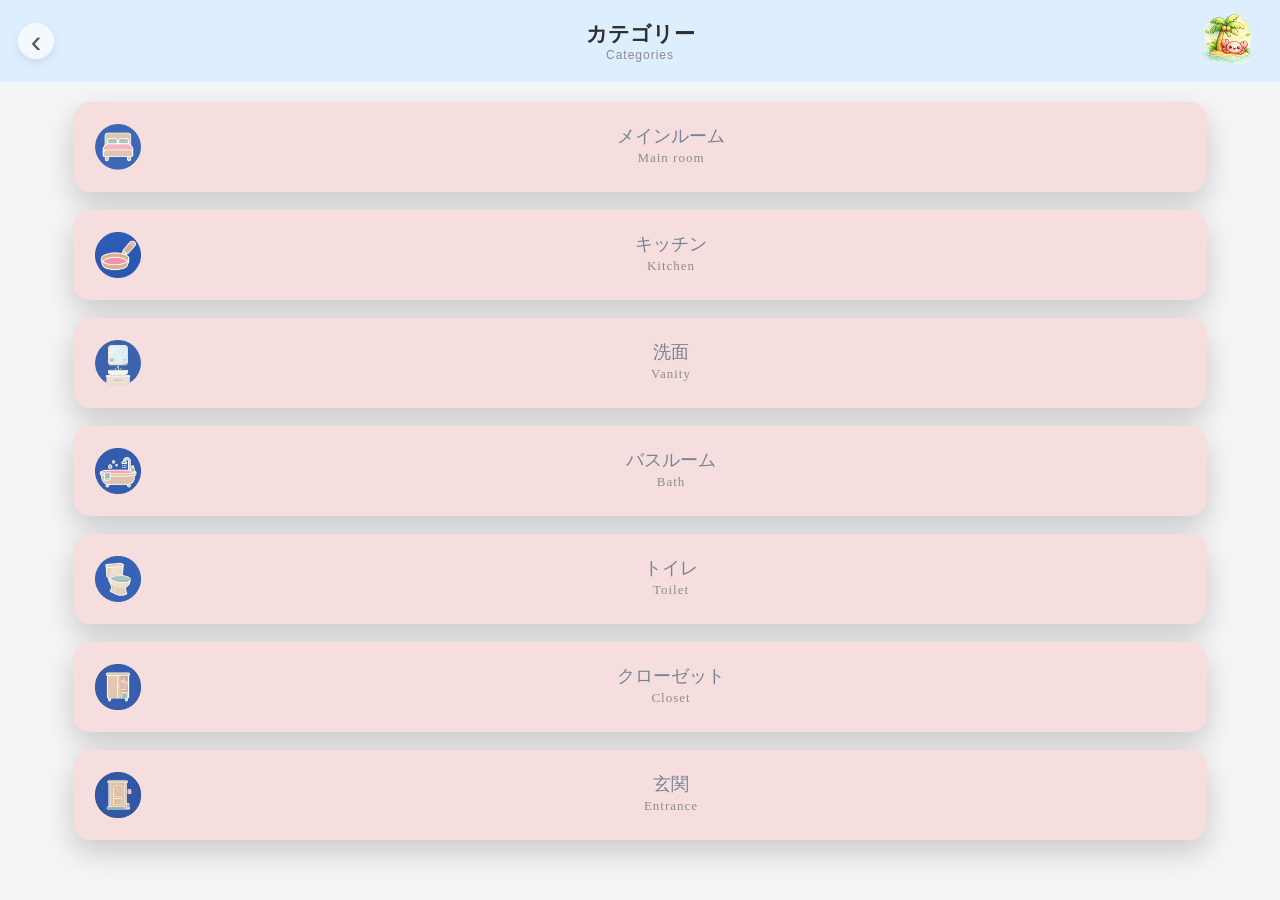
==== category.html @ a0253316 "category.html を更新" ====
<!DOCTYPE html>
<html lang="ja">

<head>
<meta charset="UTF-8">
<meta name="viewport" content="width=device-width, initial-scale=1.0">
<title>Anri App</title>

<link rel="stylesheet" href="style.css">

</head>

<body>

<header class="app-header">
  
  <a href="index.html" class="header-back" aria-label="号室選択へ戻る">‹</a>

  <div class="header-text">

    <h1 class="header-ja">カテゴリー</h1>

    <p class="header-en">Categories</p>

  </div>

  <img src="images/crab.png" class="header-crab">

</header>

<main class="main-content">
  <div class="category-top-floating-icons">
  <img src="images/room-plate-1.png" class="top-floating-icon top-floating-left" alt="">
  <img src="images/room-plate-2.png" class="top-floating-icon top-floating-right" alt="">
</div>
  <section class="category-list category-list-7">
<a class="card room-card" href="swipe.html?room=3&cat=main">

  <img src="images/main-room-icon.png" class="room-icon category-icon">

  <div class="room-text">

    <div class="room-ja" id="mainRoom-ja">メインルーム</div>

    <div class="room-en">Main room</div>

  </div>

</a>

<a class="card room-card" href="#">

  <img src="images/kitchen-icon.png" class="room-icon category-icon">

  <div class="room-text">

    <div class="room-ja" id="kitchen-ja">キッチン</div>

    <div class="room-en">Kitchen</div>

  </div>

</a>

<a class="card room-card" href="#">

  <img src="images/vanity-icon.png" class="room-icon category-icon">

  <div class="room-text">

    <div class="room-ja" id="vanity-ja">洗面</div>

    <div class="room-en">Vanity</div>

  </div>

</a>

<a class="card room-card" href="#">

  <img src="images/bath-icon.png" class="room-icon category-icon">

  <div class="room-text">

    <div class="room-ja" id="bath-ja">バスルーム</div>

<div class="room-en">Bath</div>

  </div>

</a>

<a class="card room-card" href="#">

  <img src="images/toilet-icon.png" class="room-icon category-icon">

  <div class="room-text">

    <div class="room-ja" id="toilet-ja">トイレ</div>

<div class="room-en">Toilet</div>

  </div>

</a>

<a class="card room-card" href="#">

  <img src="images/closet-icon.png" class="room-icon category-icon">

  <div class="room-text">

    <div class="room-ja" id="closet-ja">クローゼット</div>

<div class="room-en">Closet</div>

  </div>

</a>

<a class="card room-card" href="#">

  <img src="images/entrance-icon.png" class="room-icon category-icon">

  <div class="room-text">

    <div class="room-ja" id="entrance-ja">玄関</div>

<div class="room-en">Entrance</div>

  </div>

</a>
</section>
<section class="category-list category-list-14" hidden>

  <div class="category-column category-column-left">
<a class="card room-card category-card-small" href="#">
  <img src="images/main-room-icon.png" class="room-icon category-icon category-icon-small">
  <div class="room-text">
    <div class="room-ja" data-i18n="mainRoom">メインルーム</div>
    <div class="room-en"> Main Room</div>
  </div>
</a>

<a class="card room-card category-card-small" href="#">
  <img src="images/kitchen-icon.png" class="room-icon category-icon category-icon-small">
  <div class="room-text">
    <div class="room-ja" data-i18n="kitchen">キッチン</div>
    <div class="room-en">Kitchen</div>
  </div>
</a>

<a class="card room-card category-card-small" href="#">
  <img src="images/vanity-icon.png" class="room-icon category-icon category-icon-small">
  <div class="room-text">
    <div class="room-ja" data-i18n="vanity">洗面</div>
    <div class="room-en">Vanity</div>
  </div>
</a>

<a class="card room-card category-card-small" href="#">
  <img src="images/bath-icon.png" class="room-icon category-icon category-icon-small">
  <div class="room-text">
    <div class="room-ja" data-i18n="bath">バスルーム</div>
    <div class="room-en">Bath</div>
  </div>
</a>

<a class="card room-card category-card-small" href="#">
  <img src="images/toilet-icon.png" class="room-icon category-icon category-icon-small">
  <div class="room-text">
    <div class="room-ja" data-i18n="toilet">トイレ</div>
    <div class="room-en">Toilet</div>
  </div>
</a>

<a class="card room-card category-card-small" href="#">
  <img src="images/closet-icon.png" class="room-icon category-icon category-icon-small">
  <div class="room-text">
    <div class="room-ja" data-i18n="closet">クローゼット</div>
    <div class="room-en">Closet</div>
  </div>
</a>

<a class="card room-card category-card-small" href="#">
  <img src="images/entrance-icon.png" class="room-icon category-icon category-icon-small">
  <div class="room-text">
    <div class="room-ja" data-i18n="entrance">玄関</div>
    <div class="room-en">Entrance</div>
  </div>
</a>
  </div>

  <div class="category-column category-column-right">
<a class="card room-card category-card-small" href="#">
  <img src="images/main-room-icon.png" class="room-icon category-icon category-icon-small">
  <div class="room-text">
    <div class="room-ja" data-i18n="mainRoom">メインルーム</div>
    <div class="room-en">Main room</div>
  </div>
</a>

<a class="card room-card category-card-small" href="#">
  <img src="images/kitchen-icon.png" class="room-icon category-icon category-icon-small">
  <div class="room-text">
    <div class="room-ja">キッチン</div>
    <div class="room-en">Kitchen</div>
  </div>
</a>

<a class="card room-card category-card-small" href="#">
  <img src="images/vanity-icon.png" class="room-icon category-icon category-icon-small">
  <div class="room-text">
    <div class="room-ja">洗面</div>
    <div class="room-en">Vanity</div>
  </div>
</a>

<a class="card room-card category-card-small" href="#">
  <img src="images/bath-icon.png" class="room-icon category-icon category-icon-small">
  <div class="room-text">
    <div class="room-ja">バスルーム</div>
    <div class="room-en">Bath</div>
  </div>
</a>

<a class="card room-card category-card-small" href="#">
  <img src="images/toilet-icon.png" class="room-icon category-icon category-icon-small">
  <div class="room-text">
    <div class="room-ja">トイレ</div>
    <div class="room-en">Toilet</div>
  </div>
</a>

<a class="card room-card category-card-small" href="#">
  <img src="images/closet-icon.png" class="room-icon category-icon category-icon-small">
  <div class="room-text">
    <div class="room-ja">クローゼット</div>
    <div class="room-en">Closet</div>
  </div>
</a>

<a class="card room-card category-card-small" href="#">
  <img src="images/entrance-icon.png" class="room-icon category-icon category-icon-small">
  <div class="room-text">
    <div class="room-ja">玄関</div>
    <div class="room-en">Entrance</div>
  </div>
</a>
  </div>

</section>

</main>

<script src="language.js"></script>

<script>
  const params = new URLSearchParams(window.location.search);
  const room = params.get("room");
  const languageCodes = {
  ja: "JP",
  en: "EN",
  es: "ES",
  ko: "KO",
  zh: "ZH"
};

const savedLanguage = localStorage.getItem("selectedLanguage") || "ja";
const t = translations[languageCodes[savedLanguage]];
document.getElementById("mainRoom-ja").textContent = t.mainRoom;
document.getElementById("kitchen-ja").textContent = t.kitchen;
document.getElementById("vanity-ja").textContent = t.vanity;
document.getElementById("bath-ja").textContent = t.bath;
document.getElementById("toilet-ja").textContent = t.toilet;
document.getElementById("closet-ja").textContent = t.closet;
document.getElementById("entrance-ja").textContent = t.entrance;
  const list7 = document.querySelector(".category-list-7");
  const list14 = document.querySelector(".category-list-14");

  const fourteenRooms = ["12", "56", "78", "910_54", "910_32"];

  if (fourteenRooms.includes(room)) {

    list7.hidden = true;

    list14.hidden = false;

  } else {

    list7.hidden = false;

    list14.hidden = true;

  }

  const roomPlateIcons = {

    "12": ["images/room-plate-1.png", "images/room-plate-2.png"],

    "56": ["images/room-plate-5.png", "images/room-plate-6.png"],

    "78": ["images/room-plate-7.png", "images/room-plate-8.png"],

    "910_54": ["images/room-plate-9.png", "images/room-plate-10.png"],

    "910_32": ["images/room-plate-9.png", "images/room-plate-10.png"]

  };

  const icons = roomPlateIcons[room];

  const leftIcon = document.querySelector(".top-floating-left");

  const rightIcon = document.querySelector(".top-floating-right");

  if (icons && leftIcon && rightIcon) {

    leftIcon.src = icons[0];

    rightIcon.src = icons[1];
     }
    const categoryKeys = [
  "main",
  "kitchen",
  "vanity",
  "bath",
  "toilet",
  "closet",
  "entrance"
];

document.querySelectorAll(".category-list-7 .room-card").forEach((card, index) => {
  const cat = categoryKeys[index];

  if (room && cat) {
    card.href = `swipe.html?room=${room}&unit=${room}&cat=${cat}`;
  }
});

const roomUnits = {
  "12": ["1", "2"],
  "56": ["5", "6"],
  "78": ["7", "8"],
  "910_54": ["9", "10"],
  "910_32": ["9", "10"]
};

const units = roomUnits[room];
document.querySelectorAll("[data-i18n]").forEach((element) => {
  const key = element.dataset.i18n;
  element.textContent = t[key];
});
if (units) {
  document.querySelectorAll(".category-column-left .room-card").forEach((card, index) => {
    const cat = categoryKeys[index];

    if (cat) {
      card.href = `swipe.html?room=${room}&unit=${units[0]}&cat=${cat}`;
    }
  });

  document.querySelectorAll(".category-column-right .room-card").forEach((card, index) => {
    const cat = categoryKeys[index];

    if (cat) {
      card.href = `swipe.html?room=${room}&unit=${units[1]}&cat=${cat}`;
    }
  });
}
</script>
</body>
</html>
---- style.css ----
* {
  margin: 0;
  padding: 0;
  box-sizing: border-box;
}

body {
  background: #f5f5f5;
  font-family: "Hiragino Sans", sans-serif;
}

.app-header {
  width: 100%;
  height: 82px;
  background: #DDEEFF;

  display: flex;
  justify-content: center;
  align-items: center;

  position: relative;
}

.main-content {
  padding: 10px;
}

.header-text {
  text-align: center;
  
  display: flex;
  flex-direction: column;
  align-items: center;
}

.header-ja {
  font-size: 21px;
  font-weight: 600;
  color: #2f2f2f;
}
.header-ja-es {
    font-size: 18px;
}
.header-en {
  font-size: 12px;
  color: #8c8c8c;
  margin-top: 1px;
  letter-spacing: 1px;
}
.header-ja,
.header-en {
  margin: 0;
}
.header-crab {
  width: 70px;

  position: absolute;
  right: 16px;
}
.card {
  display: flex;
  width: 90%;
  margin: 10px auto;
  background: #f6dede;
  padding: 22px;
  border-radius: 18px;
  box-shadow: 0 12px 30px rgba(0,0,0,0.18);
}
.room-icon {
  width: 40px;
  height: 40px;
  margin-right: 16px;
}
.room-text {
  display: flex;
  flex-direction: column;
  align-items: center;
  flex: 1;
}

.room-ja {
  font-size: 18px;
  font-weight: 400;
  color: #758492;
}

.room-en {
  font-size: 13px;
  color: #8c8c8c;
  margin-top: 2px;
  letter-spacing: 1px;
  font-family: "Academy Engraved LET";
}
.room-card {
  text-decoration: none;
  color: inherit;
}

.room-tag {
  background: white;
    padding: 0px 8px;
  border-radius: 14px;
  font-size: 11px;
  line-height: 1;
  color: #555;
  font-family: "Academy Engraved LET";
  
  display: flex;
align-items: center;
justify-content: center;
}
.card + .card {
  margin-top: 18px;
}
.category-icon {
  width: 46px;
  height: 46px;
}
.app-header {
  position: relative;
}

.header-back {
  position: absolute;
  left: 18px;
  top: 50%;
  transform: translateY(-50%);
  width: 36px;
  height: 36px;
  border-radius: 50%;
  display: flex;
  align-items: center;
  justify-content: center;
  text-decoration: none;
  color: #555;
  background: rgba(255, 255, 255, 0.65);
  box-shadow: 0 4px 10px rgba(0, 0, 0, 0.08);
  font-size: 32px;
  line-height: 1;
  z-index: 5;
}

.header-back:active {
  transform: translateY(-50%) scale(0.96);
}
.category-list-14[hidden] {
  display: none;
}

.category-list-14 {
  width: 90%;
  margin: 0 auto;
  display: grid;
  grid-template-columns: 1fr 1fr;
  gap: 12px;
}

.category-column {
  display: flex;
  flex-direction: column;
  gap: 12px;
}

.category-card-small {
  width: 100%;
  min-height: 78px;
  margin: 0;
  box-sizing: border-box;
}

.category-card-small + .category-card-small {
  margin-top: 0;
}

.category-icon-small {
  width: 38px;
  height: 38px;
  margin-left: -12px;
  flex-shrink: 0;
}

.category-card-small .room-ja {
  font-size: 16px;
}

.category-card-small .room-en {
  font-size: 12px;
  transform: translateX(-10px);
}
/* 14枚カード用：ヘッダー下の左右飾りアイコン */
.category-top-floating-icons {
  display: none;
}

/* category-list-14 があるページだけ表示 */
.main-content:has(.category-list-14:not([hidden])) .category-top-floating-icons {
  display: block;
  position: absolute;
  top: 68px;
  left: 0;
  width: 100%;
  height: 0;
  z-index: 20;
  pointer-events: none;
}

.main-content:has(.category-list-14:not([hidden])) .top-floating-icon {
  position: absolute;
  width: 48px;
  height: 48px;
  object-fit: contain;
}

.main-content:has(.category-list-14:not([hidden])) .top-floating-left {
  left: 82px;
}

.main-content:has(.category-list-14:not([hidden])) .top-floating-right {
  right: 112px;
}
@keyframes roomPlateFloat {
  0% {
    transform: translateY(0);
  }

  50% {
    transform: translateY(-3px);
  }

  100% {
    transform: translateY(0);
  }
}

.main-content:has(.category-list-14:not([hidden])) .top-floating-icon {
  animation: roomPlateFloat 3.2s ease-in-out infinite;
}
/* 3ページ目：写真スワイプ表示 */
.swipe-view {
  width: 100%;
  min-height: calc(100vh - 120px);
  box-sizing: border-box;
  display: flex;
  flex-direction: column;
  align-items: center;
}

.scroller {
  width: 100%;
  overflow-x: auto;
  display: flex;
  scroll-snap-type: x mandatory;
  -webkit-overflow-scrolling: touch;
  background: #000;
}

.slide {
  min-width: 100%;
  min-height: 260px;
  flex: 0 0 100%;
  scroll-snap-align: center;
  display: flex;
  align-items: center;
  justify-content: center;
  background: #000;
}

.slide img {
  width: 100%;
  height: 100%;
  object-fit: contain;
  display: block;
}

.photo-counter {
  order: 2;
  width: 100%;
  text-align: center;
  font-size: 15px;
  line-height: 1;
  margin: 8px 0 14px;
  color: #333;
}

.slide-empty {
  width: 100%;
  padding-top: 20px;
  text-align: center;
  font-size: 18px;
  color: #333;
}
.scrollerWrap {
    width: calc(100% - 48px);
    margin: 24px auto 16px;
    background: #000;
    border-radius: 28px;
    overflow: hidden;
}

.counterWrap {
  width: 100%;
  text-align: center;
}
.inspect-card {
  width: calc(100% - 48px);
  margin: 12px auto 24px;
  padding: 12px 20px;
  background: #f8f3e8;
  border-radius: 24px;

  text-align: center;

  box-shadow:
    0 6px 16px rgba(0,0,0,0.08),
    0 2px 4px rgba(0,0,0,0.05);

  cursor: pointer;
}

.inspect-card-ja {
  font-size: 18px;
  font-weight: 700;
  color: #333;
}

.inspect-card-en {
  margin-top: 4px;
  font-size: 13px;
  color: #777;
  font-family: "Academy Engraved LET", serif;
}

.inspect-card-arrow {
  margin-top: 4px;
  font-size: 18px;
  color: #666;
}
.inspect-content {
  display: none;
}
.inspect-content.is-open {
  display: block;
}
.inspect-content p {
    font-size: 18px;
    line-height: 1.5;
    margin-bottom: 18px;
    color: #333;
}

.inspect-content p br + * {
    color: #3d62ad;
}
.inspect-en {
    font-size: 14px;
    color: #3d62ad;
}
/* ---------- Language ---------- */

.language-selector{
    position:absolute;
    left:16px;
    top:50%;
    transform:translateY(-50%);
}

.language-button{

    display:flex;
    flex-direction:column;

    align-items:center;

    justify-content:center;

    background:none;

    border:none;

    cursor:pointer;

    padding:0;

}

.language-icon{

    font-size:18px;

    line-height:1;

}

.language-code{

    font-size:11px;

    font-weight:600;

    color:#4d4d4d;

    margin-top:2px;

}
.language-menu {
    position: absolute;
    top: 46px;
    left: 0;
    min-width: 132px;
    padding: 6px;
    background: #ffffff;
    border-radius: 12px;
    box-shadow: 0 8px 22px rgba(0, 0, 0, 0.16);
    z-index: 20;
}

.language-option {
    display: block;
    width: 100%;
    padding: 9px 10px;
    border: none;
    background: transparent;
    border-radius: 8px;
    text-align: left;
    font-size: 13px;
    color: #333333;
    white-space: nowrap;
}

.language-option + .language-option {
    margin-top: 2px;
}
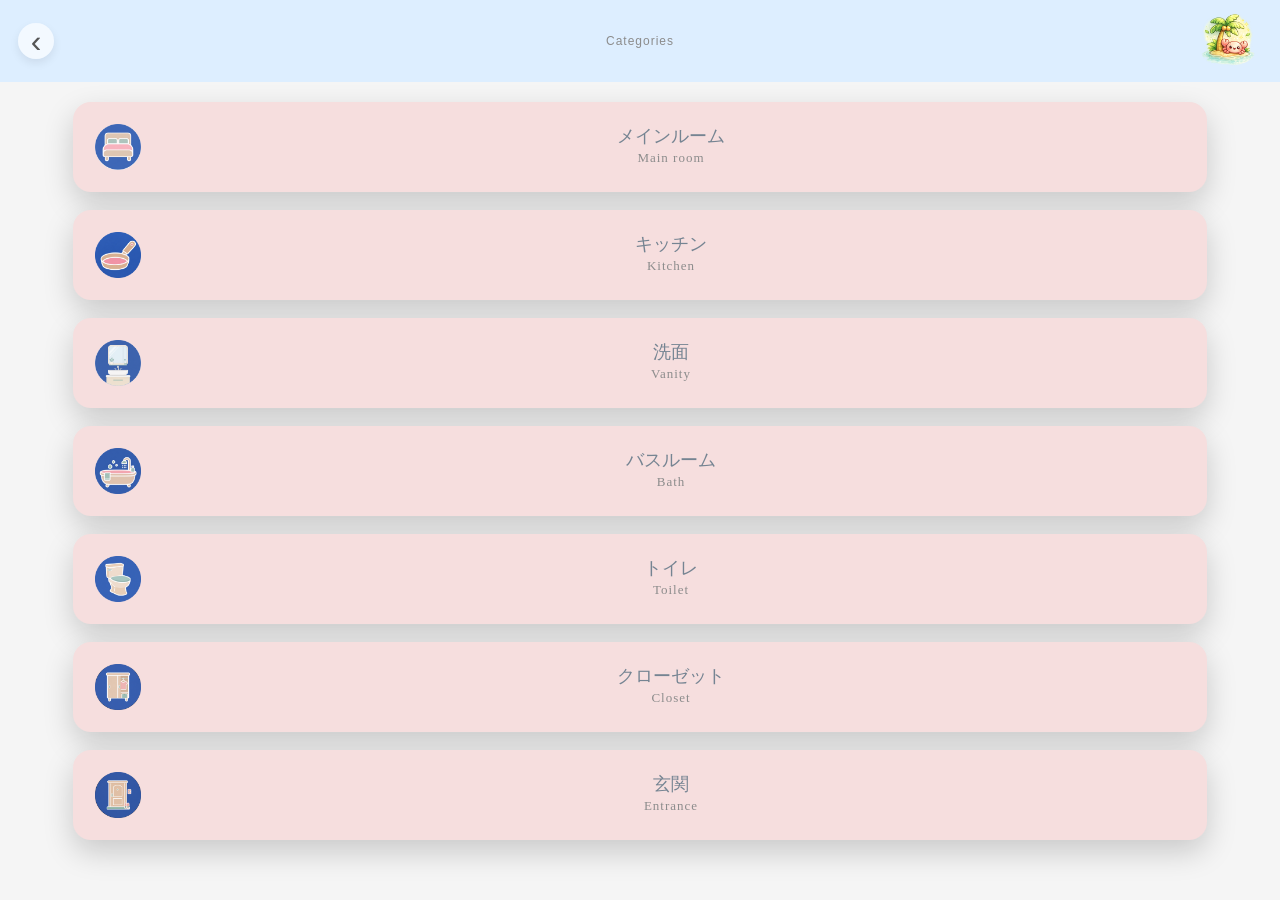
==== commit 82df740c: "category.html を更新" ====
--- a/category.html
+++ b/category.html
@@ -18,7 +18,7 @@
 
   <div class="header-text">
 
-    <h1 class="header-ja">カテゴリー</h1>
+    <h1 class="header-ja" data-i18n="category">カテゴリー</h1>
 
     <p class="header-en">Categories</p>
 
@@ -40,7 +40,7 @@
 
   <div class="room-text">
 
-    <div class="room-ja" id="mainRoom-ja">メインルーム</div>
+    <div class="room-ja" data-i18n="mainRoom">メインルーム</div>
 
     <div class="room-en">Main room</div>
 
@@ -54,7 +54,7 @@
 
   <div class="room-text">
 
-    <div class="room-ja" id="kitchen-ja">キッチン</div>
+    <div class="room-ja" data-i18n="kitchen">キッチン</div>
 
     <div class="room-en">Kitchen</div>
 
@@ -68,7 +68,7 @@
 
   <div class="room-text">
 
-    <div class="room-ja" id="vanity-ja">洗面</div>
+    <div class="room-ja" data-i18n="vanity">洗面</div>
 
     <div class="room-en">Vanity</div>
 
@@ -82,7 +82,7 @@
 
   <div class="room-text">
 
-    <div class="room-ja" id="bath-ja">バスルーム</div>
+    <div class="room-ja" data-i18n="bath">バスルーム</div>
 
 <div class="room-en">Bath</div>
 
@@ -96,7 +96,7 @@
 
   <div class="room-text">
 
-    <div class="room-ja" id="toilet-ja">トイレ</div>
+    <div class="room-ja" data-i18n="toilet">トイレ</div>
 
 <div class="room-en">Toilet</div>
 
@@ -110,7 +110,7 @@
 
   <div class="room-text">
 
-    <div class="room-ja" id="closet-ja">クローゼット</div>
+    <div class="room-ja" data-i18n="closet">クローゼット</div>
 
 <div class="room-en">Closet</div>
 
@@ -124,7 +124,7 @@
 
   <div class="room-text">
 
-    <div class="room-ja" id="entrance-ja">玄関</div>
+    <div class="room-ja" data-i18n="entrance">玄関</div>
 
 <div class="room-en">Entrance</div>
 
@@ -204,7 +204,7 @@
 <a class="card room-card category-card-small" href="#">
   <img src="images/kitchen-icon.png" class="room-icon category-icon category-icon-small">
   <div class="room-text">
-    <div class="room-ja">キッチン</div>
+    <div class="room-ja" data-i18n="kitchen">キッチン</div>
     <div class="room-en">Kitchen</div>
   </div>
 </a>
@@ -212,7 +212,7 @@
 <a class="card room-card category-card-small" href="#">
   <img src="images/vanity-icon.png" class="room-icon category-icon category-icon-small">
   <div class="room-text">
-    <div class="room-ja">洗面</div>
+    <div class="room-ja" data-i18n="vanity">洗面</div>
     <div class="room-en">Vanity</div>
   </div>
 </a>
@@ -220,7 +220,7 @@
 <a class="card room-card category-card-small" href="#">
   <img src="images/bath-icon.png" class="room-icon category-icon category-icon-small">
   <div class="room-text">
-    <div class="room-ja">バスルーム</div>
+    <div class="room-ja" data-i18n="bath">バスルーム</div>
     <div class="room-en">Bath</div>
   </div>
 </a>
@@ -228,7 +228,7 @@
 <a class="card room-card category-card-small" href="#">
   <img src="images/toilet-icon.png" class="room-icon category-icon category-icon-small">
   <div class="room-text">
-    <div class="room-ja">トイレ</div>
+    <div class="room-ja" data-i18n="toilet">トイレ</div>
     <div class="room-en">Toilet</div>
   </div>
 </a>
@@ -236,7 +236,7 @@
 <a class="card room-card category-card-small" href="#">
   <img src="images/closet-icon.png" class="room-icon category-icon category-icon-small">
   <div class="room-text">
-    <div class="room-ja">クローゼット</div>
+    <div class="room-ja" data-i18n="closet">クローゼット</div>
     <div class="room-en">Closet</div>
   </div>
 </a>
@@ -244,7 +244,7 @@
 <a class="card room-card category-card-small" href="#">
   <img src="images/entrance-icon.png" class="room-icon category-icon category-icon-small">
   <div class="room-text">
-    <div class="room-ja">玄関</div>
+    <div class="room-ja" data-i18n="entrance">玄関</div>
     <div class="room-en">Entrance</div>
   </div>
 </a>
@@ -269,13 +269,6 @@
 
 const savedLanguage = localStorage.getItem("selectedLanguage") || "ja";
 const t = translations[languageCodes[savedLanguage]];
-document.getElementById("mainRoom-ja").textContent = t.mainRoom;
-document.getElementById("kitchen-ja").textContent = t.kitchen;
-document.getElementById("vanity-ja").textContent = t.vanity;
-document.getElementById("bath-ja").textContent = t.bath;
-document.getElementById("toilet-ja").textContent = t.toilet;
-document.getElementById("closet-ja").textContent = t.closet;
-document.getElementById("entrance-ja").textContent = t.entrance;
   const list7 = document.querySelector(".category-list-7");
   const list14 = document.querySelector(".category-list-14");
 
